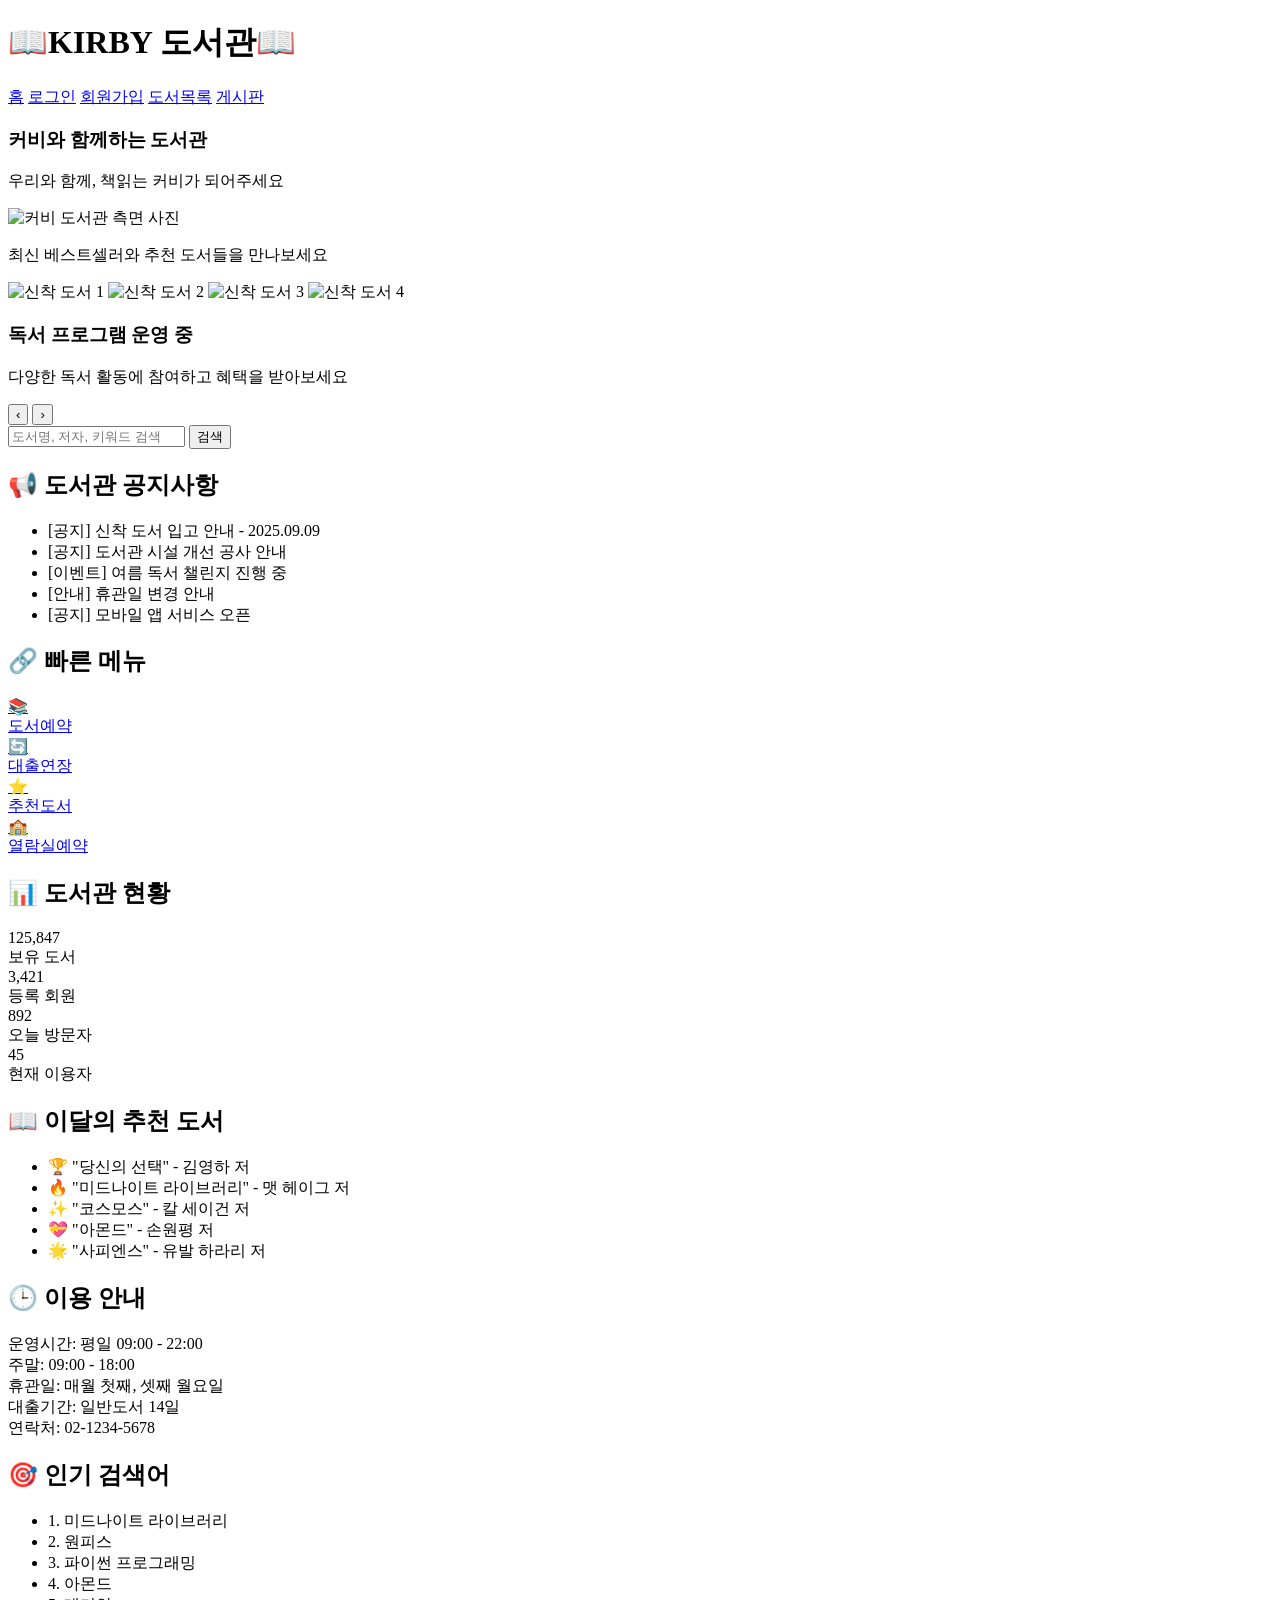
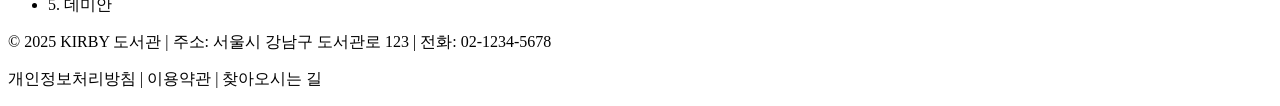
==== sesac_project - Copy/src/main/resources/static/index.html @ 91500222 "test test" ====
<!DOCTYPE html>
<html lang="ko">
<head>
    <meta charset="UTF-8">
    <meta name="viewport" content="width=device-width, initial-scale=1.0">
    <title>KIRBY 도서관</title>
    <link rel="stylesheet" href="/css/style.css">
</head>
<body>
<header>
    <h1>📖KIRBY 도서관📖</h1>
    <nav>
        <a href="index.html">홈</a>
        <a href="login.html" id="loginBtn">로그인</a>
        <a href="signup.html" id="signupBtn">회원가입</a>
        <a href="books.html">도서목록</a>
        <a href="board.html">게시판</a>
        <a href="mypage.html" id="mypageBtn" style="display:none;">마이페이지</a>
        <a href="admin.html" id="adminBtn" style="display:none; background-color: #ff6b6b; color: white; padding: 5px 10px; border-radius: 5px;">관리자페이지</a>
    </nav>
</header>

<!-- 슬라이드 배너 -->
<div class="banner-container">
    <div class="banner-slides">
        <div class="banner-slide active">
            <div class="banner-content">
                <h3>커비와 함께하는 도서관</h3>
                <p>우리와 함께, 책읽는 커비가 되어주세요</p>
                <div class="banner-main-image">
                    <img src="../img/kirby_lib_banner.png" alt="커비 도서관 측면 사진">
                </div>
            </div>
        </div>
        <div class="banner-slide">
            <p>최신 베스트셀러와 추천 도서들을 만나보세요</p>
            <div class="banner-images">
                <img src="../img/1.jpg" alt="신착 도서 1">
                <img src="../img/2.jpg" alt="신착 도서 2">
                <img src="../img/3.jpg" alt="신착 도서 3">
                <img src="../img/4.jpg" alt="신착 도서 4">
            </div>
        </div>
        <div class="banner-slide">
            <div class="banner-content">
                <h3>독서 프로그램 운영 중</h3>
                <p>다양한 독서 활동에 참여하고 혜택을 받아보세요</p>
            </div>
        </div>
    </div>
    <button class="banner-nav prev" onclick="prevSlide()">‹</button>
    <button class="banner-nav next" onclick="nextSlide()">›</button>
    <div class="banner-indicators">
        <span class="indicator active" onclick="currentSlide(1)"></span>
        <span class="indicator" onclick="currentSlide(2)"></span>
        <span class="indicator" onclick="currentSlide(3)"></span>
    </div>
</div>

<div class="search-box">
    <input type="text" id="searchInput" placeholder="도서명, 저자, 키워드 검색">
    <button id="searchBtn">검색</button>
</div>

<div class="container">
    <div class="card">
        <h2>📢 도서관 공지사항</h2>
        <ul>
            <li>[공지] 신착 도서 입고 안내 - 2025.09.09</li>
            <li>[공지] 도서관 시설 개선 공사 안내</li>
            <li>[이벤트] 여름 독서 챌린지 진행 중</li>
            <li>[안내] 휴관일 변경 안내</li>
            <li>[공지] 모바일 앱 서비스 오픈</li>
        </ul>
    </div>

    <div class="card">
        <h2>🔗 빠른 메뉴</h2>
        <div class="quick-menu">
            <a href="#reservation" class="menu-item">
                <div class="menu-icon">📚</div>
                <div class="menu-text">도서예약</div>
            </a>
            <a href="#extend" class="menu-item">
                <div class="menu-icon">🔄</div>
                <div class="menu-text">대출연장</div>
            </a>
            <a href="#recommend" class="menu-item">
                <div class="menu-icon">⭐</div>
                <div class="menu-text">추천도서</div>
            </a>
            <a href="#study" class="menu-item">
                <div class="menu-icon">🏫</div>
                <div class="menu-text">열람실예약</div>
            </a>
        </div>
    </div>

    <div class="card">
        <h2>📊 도서관 현황</h2>
        <div class="stats">
            <div class="stat-item">
                <span class="stat-number pulse">125,847</span>
                <div class="stat-label">보유 도서</div>
            </div>
            <div class="stat-item">
                <span class="stat-number pulse">3,421</span>
                <div class="stat-label">등록 회원</div>
            </div>
            <div class="stat-item">
                <span class="stat-number pulse">892</span>
                <div class="stat-label">오늘 방문자</div>
            </div>
            <div class="stat-item">
                <span class="stat-number pulse">45</span>
                <div class="stat-label">현재 이용자</div>
            </div>
        </div>
    </div>

    <div class="card">
        <h2>📖 이달의 추천 도서</h2>
        <ul>
            <li class="book-item">🏆 "당신의 선택" - 김영하 저</li>
            <li class="book-item">🔥 "미드나이트 라이브러리" - 맷 헤이그 저</li>
            <li class="book-item">✨ "코스모스" - 칼 세이건 저</li>
            <li class="book-item">💝 "아몬드" - 손원평 저</li>
            <li class="book-item">🌟 "사피엔스" - 유발 하라리 저</li>
        </ul>
    </div>

    <div class="card">
        <h2>🕒 이용 안내</h2>
        <div class="info-list">
            <div class="info-item">
                <span class="info-label">운영시간:</span>
                <span class="info-value">평일 09:00 - 22:00</span>
            </div>
            <div class="info-item">
                <span class="info-label">주말:</span>
                <span class="info-value">09:00 - 18:00</span>
            </div>
            <div class="info-item">
                <span class="info-label">휴관일:</span>
                <span class="info-value">매월 첫째, 셋째 월요일</span>
            </div>
            <div class="info-item">
                <span class="info-label">대출기간:</span>
                <span class="info-value">일반도서 14일</span>
            </div>
            <div class="info-item">
                <span class="info-label">연락처:</span>
                <span class="info-value">02-1234-5678</span>
            </div>
        </div>
    </div>

    <div class="card">
        <h2>🎯 인기 검색어</h2>
        <ul>
            <li class="search-rank rank-1">1. 미드나이트 라이브러리</li>
            <li class="search-rank rank-2">2. 원피스</li>
            <li class="search-rank rank-3">3. 파이썬 프로그래밍</li>
            <li class="search-rank">4. 아몬드</li>
            <li class="search-rank">5. 데미안</li>
        </ul>
    </div>
</div>

<footer>
    <div class="footer-content">
        <p>© 2025 KIRBY 도서관 | 주소: 서울시 강남구 도서관로 123 | 전화: 02-1234-5678</p>
        <p>개인정보처리방침 | 이용약관 | 찾아오시는 길</p>
    </div>
</footer>

<script>
    document.addEventListener('DOMContentLoaded', function () {
        const isLoggedIn = localStorage.getItem('isLoggedIn') === 'true';
        const user = JSON.parse(localStorage.getItem('user') || 'null');

        const loginBtn = document.getElementById('loginBtn');
        const signupBtn = document.getElementById('signupBtn');
        const mypageBtn = document.getElementById('mypageBtn');
        const adminBtn = document.getElementById('adminBtn');

        if (isLoggedIn && user) {
            // 로그인 상태면 로그인 → 로그아웃으로 바꿈
            loginBtn.textContent = '로그아웃';
            loginBtn.href = '#';
            loginBtn.addEventListener('click', function (e) {
                e.preventDefault();
                localStorage.removeItem('isLoggedIn');
                localStorage.removeItem('user');
                alert('로그아웃 되었습니다.');
                window.location.reload();
            });

            // 회원가입 버튼 숨기기
            if (signupBtn) signupBtn.style.display = 'none';

            // 마이페이지 버튼 보이기
            if (mypageBtn) mypageBtn.style.display = 'inline-block';

            // 관리자 계정인 경우 관리자페이지 버튼 보이기
            if (user.role === 'ADMIN') {
                if (adminBtn) adminBtn.style.display = 'inline-block';
            }
        } else {
            // 로그인 상태가 아니면 마이페이지, 관리자페이지 버튼 숨기기
            if (mypageBtn) mypageBtn.style.display = 'none';
            if (adminBtn) adminBtn.style.display = 'none';
        }
    });

    // 배너 슬라이드 기능
    let currentSlideIndex = 0;
    const slides = document.querySelectorAll('.banner-slide');
    const indicators = document.querySelectorAll('.indicator');

    function showSlide(index) {
        slides.forEach((slide, i) => {
            slide.classList.toggle('active', i === index);
        });
        indicators.forEach((indicator, i) => {
            indicator.classList.toggle('active', i === index);
        });
        currentSlideIndex = index;
    }

    function nextSlide() {
        const nextIndex = (currentSlideIndex + 1) % slides.length;
        showSlide(nextIndex);
    }

    function prevSlide() {
        const prevIndex = (currentSlideIndex - 1 + slides.length) % slides.length;
        showSlide(prevIndex);
    }

    function currentSlide(index) {
        showSlide(index - 1);
    }

    // 자동 슬라이드 (선택사항)
    setInterval(nextSlide, 5000);

    // 검색 기능
    document.getElementById('searchBtn').addEventListener('click', function() {
        const searchTerm = document.getElementById('searchInput').value.trim();
        if (searchTerm) {
            window.location.href = `books.html?search=${encodeURIComponent(searchTerm)}`;
        }
    });

    // 검색창에서 Enter 키 입력 시 검색
    document.getElementById('searchInput').addEventListener('keypress', function(e) {
        if (e.key === 'Enter') {
            document.getElementById('searchBtn').click();
        }
    });
</script>

</body>
</html>
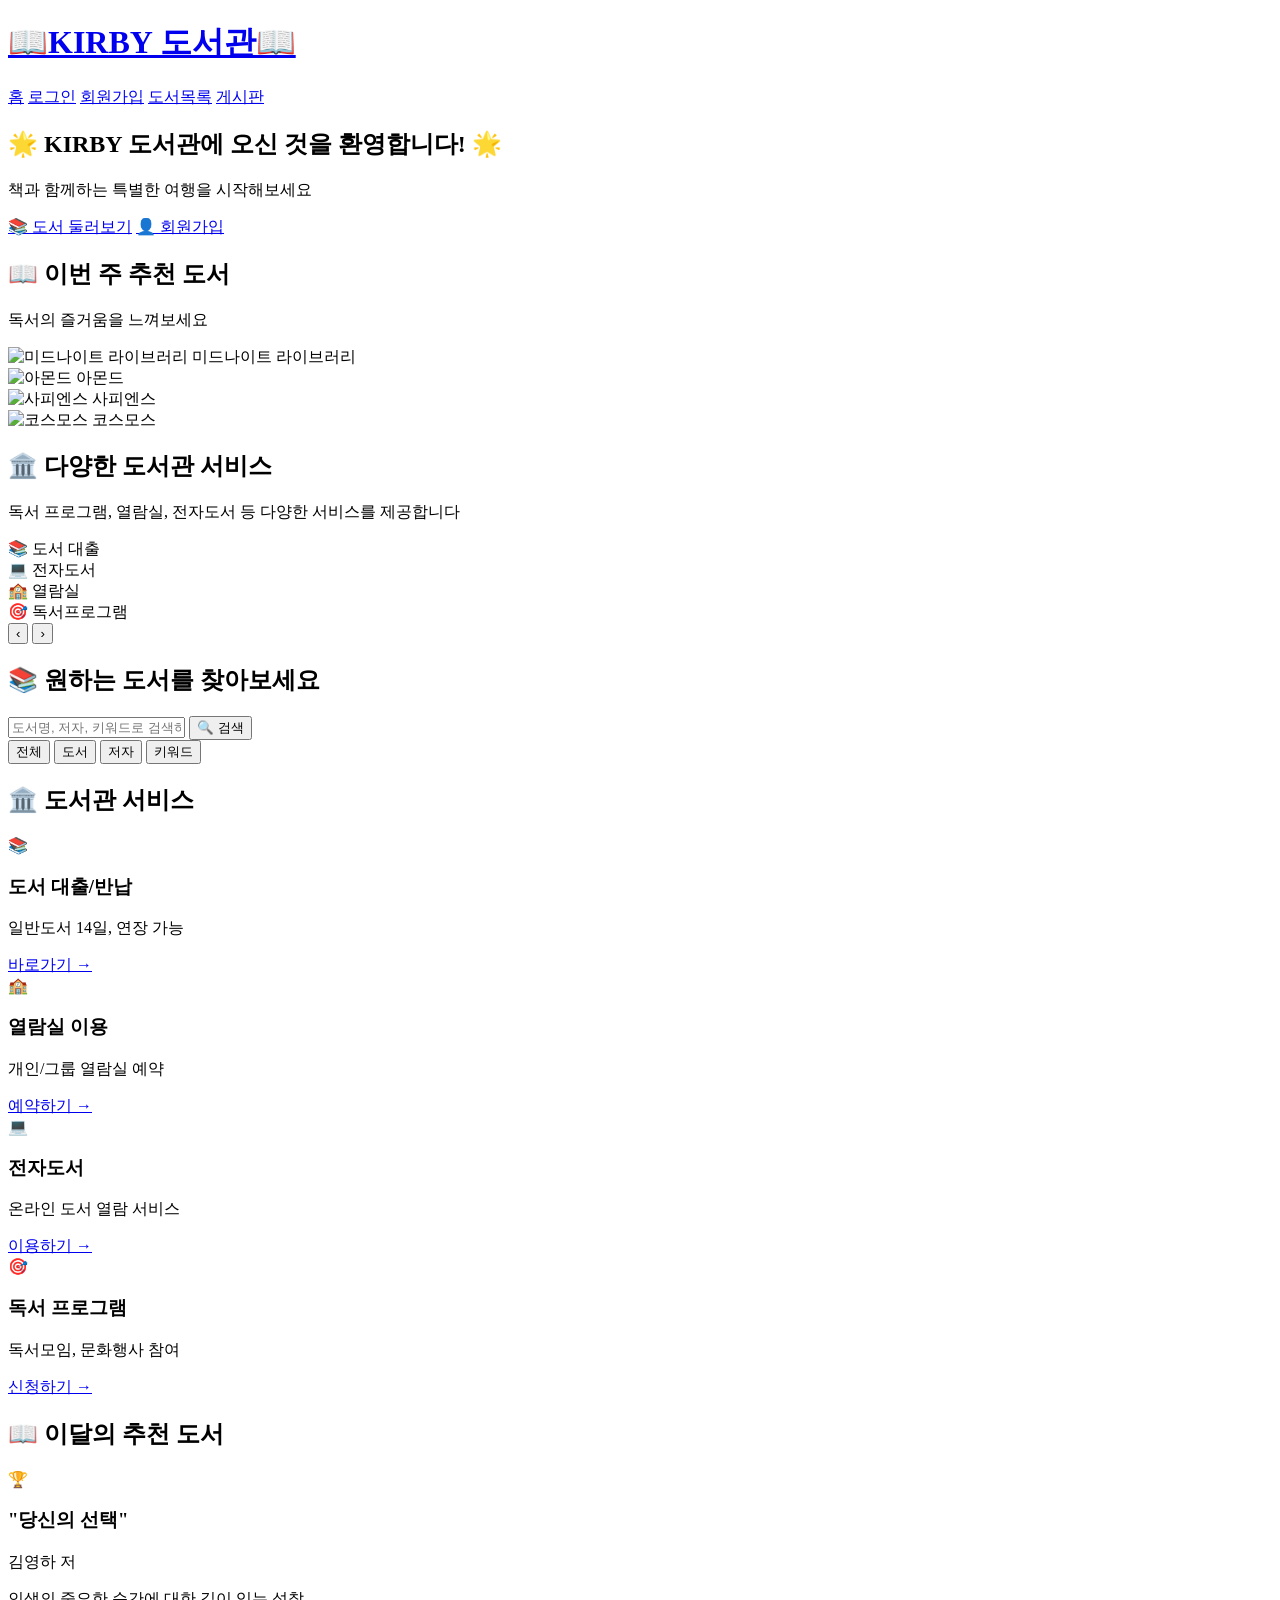
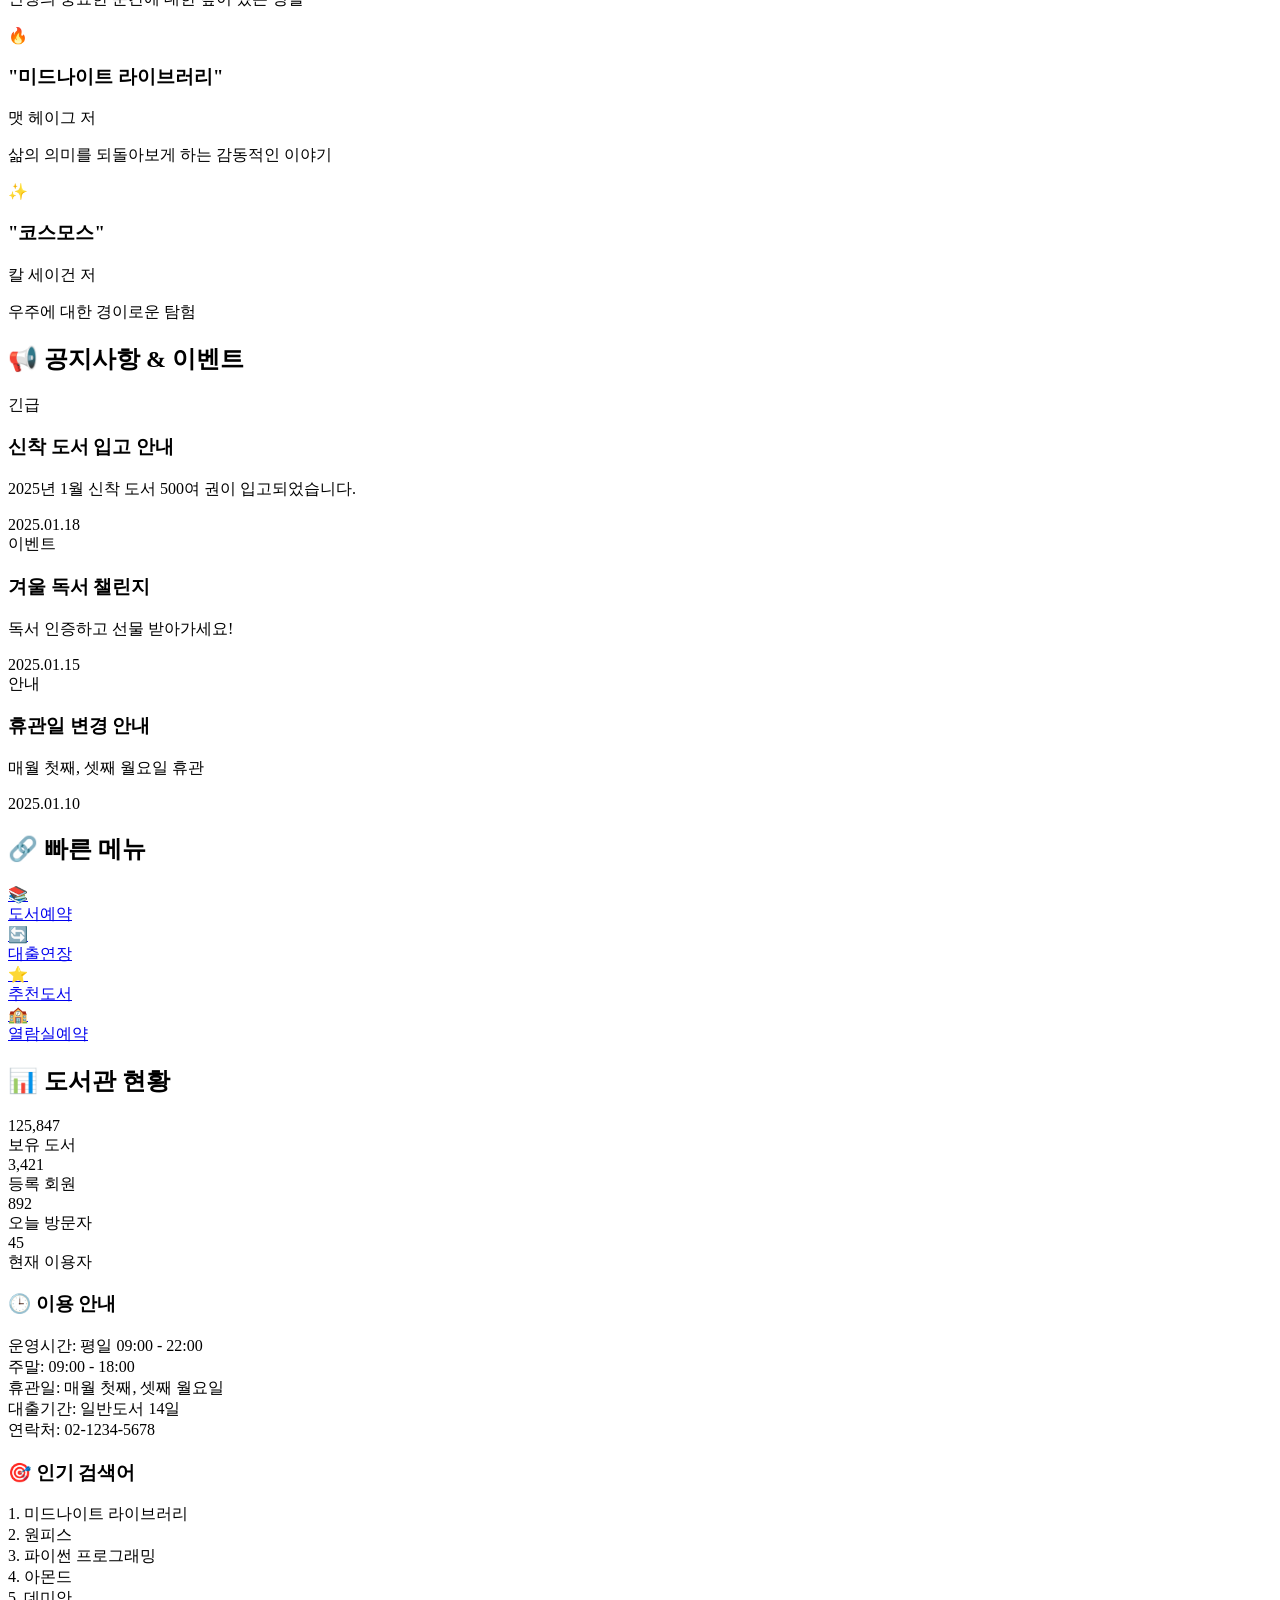
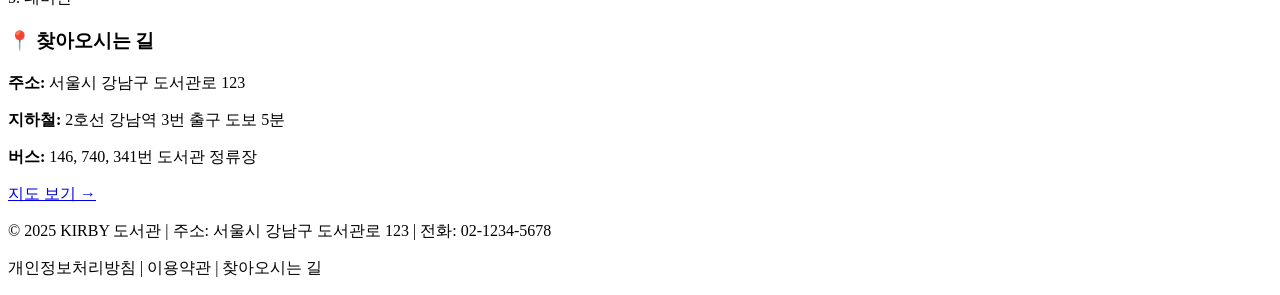
==== commit a28816f0: "Update Now - 1 -1" ====
--- a/sesac_project - Copy/src/main/resources/static/index.html
+++ b/sesac_project - Copy/src/main/resources/static/index.html
@@ -3,12 +3,17 @@
 <head>
     <meta charset="UTF-8">
     <meta name="viewport" content="width=device-width, initial-scale=1.0">
+    <meta http-equiv="Cache-Control" content="no-cache, no-store, must-revalidate">
+    <meta http-equiv="Pragma" content="no-cache">
+    <meta http-equiv="Expires" content="0">
     <title>KIRBY 도서관</title>
-    <link rel="stylesheet" href="/css/style.css">
+    <link rel="stylesheet" href="/css/style.css?v=20250118book">
+    <link rel="stylesheet" href="/css/library-enhanced.css?v=20250118library">
+    <script src="/js/numberFormatter.js?v=20250118update"></script>
 </head>
 <body>
 <header>
-    <h1>📖KIRBY 도서관📖</h1>
+    <h1><a href="index.html" class="logo-link">📖KIRBY 도서관📖</a></h1>
     <nav>
         <a href="index.html">홈</a>
         <a href="login.html" id="loginBtn">로그인</a>
@@ -20,152 +25,325 @@
     </nav>
 </header>
 
-<!-- 슬라이드 배너 -->
-<div class="banner-container">
+<!-- 메인 배너 슬라이드 -->
+<div class="hero-banner">
     <div class="banner-slides">
+        <!-- 첫 번째 슬라이드: 환영 메시지 -->
         <div class="banner-slide active">
-            <div class="banner-content">
-                <h3>커비와 함께하는 도서관</h3>
-                <p>우리와 함께, 책읽는 커비가 되어주세요</p>
-                <div class="banner-main-image">
-                    <img src="../img/kirby_lib_banner.png" alt="커비 도서관 측면 사진">
-                </div>
-            </div>
-        </div>
+            <div class="slide-bg" style="background-image: url('/img/kirby_lib_banner.png');"></div>
+            <div class="slide-overlay"></div>
+            <div class="slide-content">
+                <div class="slide-text">
+                    <h2>🌟 KIRBY 도서관에 오신 것을 환영합니다! 🌟</h2>
+                    <p>책과 함께하는 특별한 여행을 시작해보세요</p>
+                    <div class="slide-buttons">
+                        <a href="books.html" class="btn-primary">📚 도서 둘러보기</a>
+                        <a href="signup.html" class="btn-secondary">👤 회원가입</a>
+                    </div>
+                </div>
+            </div>
+        </div>
+
+        <!-- 두 번째 슬라이드: 추천 도서 -->
         <div class="banner-slide">
-            <p>최신 베스트셀러와 추천 도서들을 만나보세요</p>
-            <div class="banner-images">
-                <img src="../img/1.jpg" alt="신착 도서 1">
-                <img src="../img/2.jpg" alt="신착 도서 2">
-                <img src="../img/3.jpg" alt="신착 도서 3">
-                <img src="../img/4.jpg" alt="신착 도서 4">
-            </div>
-        </div>
+            <div class="slide-bg" style="background-image: linear-gradient(rgba(255,179,217,0.8), rgba(255,235,179,0.8));"></div>
+            <div class="slide-content">
+                <div class="slide-text">
+                    <h2>📖 이번 주 추천 도서</h2>
+                    <p>독서의 즐거움을 느껴보세요</p>
+                    <div class="featured-books-mini">
+                        <div class="mini-book">
+                            <img src="/img/1.jpg" alt="미드나이트 라이브러리">
+                            <span>미드나이트 라이브러리</span>
+                        </div>
+                        <div class="mini-book">
+                            <img src="/img/2.jpg" alt="아몬드">
+                            <span>아몬드</span>
+                        </div>
+                        <div class="mini-book">
+                            <img src="/img/3.jpg" alt="사피엔스">
+                            <span>사피엔스</span>
+                        </div>
+                        <div class="mini-book">
+                            <img src="/img/4.jpg" alt="코스모스">
+                            <span>코스모스</span>
+                        </div>
+                    </div>
+                </div>
+            </div>
+        </div>
+
+        <!-- 세 번째 슬라이드: 서비스 안내 -->
         <div class="banner-slide">
-            <div class="banner-content">
-                <h3>독서 프로그램 운영 중</h3>
-                <p>다양한 독서 활동에 참여하고 혜택을 받아보세요</p>
-            </div>
-        </div>
-    </div>
-    <button class="banner-nav prev" onclick="prevSlide()">‹</button>
-    <button class="banner-nav next" onclick="nextSlide()">›</button>
+            <div class="slide-bg" style="background-image: linear-gradient(rgba(255,192,203,0.8), rgba(255,235,179,0.8));"></div>
+            <div class="slide-content">
+                <div class="slide-text">
+                    <h2>🏛️ 다양한 도서관 서비스</h2>
+                    <p>독서 프로그램, 열람실, 전자도서 등 다양한 서비스를 제공합니다</p>
+                    <div class="service-features">
+                        <div class="service-item">
+                            <span class="service-icon">📚</span>
+                            <span>도서 대출</span>
+                        </div>
+                        <div class="service-item">
+                            <span class="service-icon">💻</span>
+                            <span>전자도서</span>
+                        </div>
+                        <div class="service-item">
+                            <span class="service-icon">🏫</span>
+                            <span>열람실</span>
+                        </div>
+                        <div class="service-item">
+                            <span class="service-icon">🎯</span>
+                            <span>독서프로그램</span>
+                        </div>
+                    </div>
+                </div>
+            </div>
+        </div>
+    </div>
+
+    <!-- 네비게이션 버튼 -->
+    <button class="banner-nav prev">‹</button>
+    <button class="banner-nav next">›</button>
+    
+    <!-- 인디케이터 -->
     <div class="banner-indicators">
-        <span class="indicator active" onclick="currentSlide(1)"></span>
-        <span class="indicator" onclick="currentSlide(2)"></span>
-        <span class="indicator" onclick="currentSlide(3)"></span>
+        <span class="indicator active"></span>
+        <span class="indicator"></span>
+        <span class="indicator"></span>
     </div>
 </div>
 
-<div class="search-box">
-    <input type="text" id="searchInput" placeholder="도서명, 저자, 키워드 검색">
-    <button id="searchBtn">검색</button>
+<!-- 메인 검색 섹션 -->
+<section class="main-search-section">
+    <div class="search-container">
+        <h2 class="search-title">📚 원하는 도서를 찾아보세요</h2>
+        <div class="search-box-enhanced">
+            <div class="search-input-group">
+                <input type="text" id="searchInput" placeholder="도서명, 저자, 키워드로 검색하세요">
+                <button id="searchBtn" class="search-btn">
+                    <span class="search-icon">🔍</span>
+                    <span class="search-text">검색</span>
+                </button>
+            </div>
+            <div class="search-filters">
+                <button class="filter-btn active" data-filter="all">전체</button>
+                <button class="filter-btn" data-filter="book">도서</button>
+                <button class="filter-btn" data-filter="author">저자</button>
+                <button class="filter-btn" data-filter="keyword">키워드</button>
+            </div>
+        </div>
+    </div>
+</section>
+
+<!-- 메인 컨텐츠 영역 -->
+<div class="main-content">
+    <!-- 왼쪽 컬럼 -->
+    <div class="content-left">
+        <!-- 도서관 서비스 -->
+        <div class="card service-card">
+            <h2>🏛️ 도서관 서비스</h2>
+            <div class="service-grid">
+                <div class="service-item-large">
+                    <div class="service-icon-large">📚</div>
+                    <div class="service-content">
+                        <h3>도서 대출/반납</h3>
+                        <p>일반도서 14일, 연장 가능</p>
+                        <a href="books.html" class="service-link">바로가기 →</a>
+                    </div>
+                </div>
+                <div class="service-item-large">
+                    <div class="service-icon-large">🏫</div>
+                    <div class="service-content">
+                        <h3>열람실 이용</h3>
+                        <p>개인/그룹 열람실 예약</p>
+                        <a href="#study-room" class="service-link">예약하기 →</a>
+                    </div>
+                </div>
+                <div class="service-item-large">
+                    <div class="service-icon-large">💻</div>
+                    <div class="service-content">
+                        <h3>전자도서</h3>
+                        <p>온라인 도서 열람 서비스</p>
+                        <a href="#ebook" class="service-link">이용하기 →</a>
+                    </div>
+                </div>
+                <div class="service-item-large">
+                    <div class="service-icon-large">🎯</div>
+                    <div class="service-content">
+                        <h3>독서 프로그램</h3>
+                        <p>독서모임, 문화행사 참여</p>
+                        <a href="#program" class="service-link">신청하기 →</a>
+                    </div>
+                </div>
+            </div>
+        </div>
+
+        <!-- 이달의 추천 도서 -->
+        <div class="card featured-books-card">
+            <h2>📖 이달의 추천 도서</h2>
+            <div class="featured-books-grid">
+                <div class="featured-book">
+                    <div class="book-rank">🏆</div>
+                    <div class="book-info">
+                        <h3>"당신의 선택"</h3>
+                        <p class="book-author">김영하 저</p>
+                        <p class="book-desc">인생의 중요한 순간에 대한 깊이 있는 성찰</p>
+                    </div>
+                </div>
+                <div class="featured-book">
+                    <div class="book-rank">🔥</div>
+                    <div class="book-info">
+                        <h3>"미드나이트 라이브러리"</h3>
+                        <p class="book-author">맷 헤이그 저</p>
+                        <p class="book-desc">삶의 의미를 되돌아보게 하는 감동적인 이야기</p>
+                    </div>
+                </div>
+                <div class="featured-book">
+                    <div class="book-rank">✨</div>
+                    <div class="book-info">
+                        <h3>"코스모스"</h3>
+                        <p class="book-author">칼 세이건 저</p>
+                        <p class="book-desc">우주에 대한 경이로운 탐험</p>
+                    </div>
+                </div>
+            </div>
+        </div>
+    </div>
+
+    <!-- 오른쪽 컬럼 -->
+    <div class="content-right">
+        <!-- 공지사항 및 이벤트 -->
+        <div class="card notice-card">
+            <h2>📢 공지사항 & 이벤트</h2>
+            <div class="notice-list">
+                <div class="notice-item urgent">
+                    <div class="notice-badge">긴급</div>
+                    <div class="notice-content">
+                        <h3>신착 도서 입고 안내</h3>
+                        <p>2025년 1월 신착 도서 500여 권이 입고되었습니다.</p>
+                        <span class="notice-date">2025.01.18</span>
+                    </div>
+                </div>
+                <div class="notice-item event">
+                    <div class="notice-badge">이벤트</div>
+                    <div class="notice-content">
+                        <h3>겨울 독서 챌린지</h3>
+                        <p>독서 인증하고 선물 받아가세요!</p>
+                        <span class="notice-date">2025.01.15</span>
+                    </div>
+                </div>
+                <div class="notice-item info">
+                    <div class="notice-badge">안내</div>
+                    <div class="notice-content">
+                        <h3>휴관일 변경 안내</h3>
+                        <p>매월 첫째, 셋째 월요일 휴관</p>
+                        <span class="notice-date">2025.01.10</span>
+                    </div>
+                </div>
+            </div>
+        </div>
+
+        <!-- 빠른 메뉴 -->
+        <div class="card quick-menu-card">
+            <h2>🔗 빠른 메뉴</h2>
+            <div class="quick-menu">
+                <a href="#reservation" class="menu-item">
+                    <div class="menu-icon">📚</div>
+                    <div class="menu-text">도서예약</div>
+                </a>
+                <a href="#extend" class="menu-item">
+                    <div class="menu-icon">🔄</div>
+                    <div class="menu-text">대출연장</div>
+                </a>
+                <a href="#recommend" class="menu-item">
+                    <div class="menu-icon">⭐</div>
+                    <div class="menu-text">추천도서</div>
+                </a>
+                <a href="#study" class="menu-item">
+                    <div class="menu-icon">🏫</div>
+                    <div class="menu-text">열람실예약</div>
+                </a>
+            </div>
+        </div>
+
+        <!-- 도서관 현황 -->
+        <div class="card stats-card">
+            <h2>📊 도서관 현황</h2>
+            <div class="stats">
+                <div class="stat-item">
+                    <span class="stat-number pulse">125,847</span>
+                    <div class="stat-label">보유 도서</div>
+                </div>
+                <div class="stat-item">
+                    <span class="stat-number pulse">3,421</span>
+                    <div class="stat-label">등록 회원</div>
+                </div>
+                <div class="stat-item">
+                    <span class="stat-number pulse">892</span>
+                    <div class="stat-label">오늘 방문자</div>
+                </div>
+                <div class="stat-item">
+                    <span class="stat-number pulse">45</span>
+                    <div class="stat-label">현재 이용자</div>
+                </div>
+            </div>
+        </div>
+    </div>
 </div>
 
-<div class="container">
-    <div class="card">
-        <h2>📢 도서관 공지사항</h2>
-        <ul>
-            <li>[공지] 신착 도서 입고 안내 - 2025.09.09</li>
-            <li>[공지] 도서관 시설 개선 공사 안내</li>
-            <li>[이벤트] 여름 독서 챌린지 진행 중</li>
-            <li>[안내] 휴관일 변경 안내</li>
-            <li>[공지] 모바일 앱 서비스 오픈</li>
-        </ul>
-    </div>
-
-    <div class="card">
-        <h2>🔗 빠른 메뉴</h2>
-        <div class="quick-menu">
-            <a href="#reservation" class="menu-item">
-                <div class="menu-icon">📚</div>
-                <div class="menu-text">도서예약</div>
-            </a>
-            <a href="#extend" class="menu-item">
-                <div class="menu-icon">🔄</div>
-                <div class="menu-text">대출연장</div>
-            </a>
-            <a href="#recommend" class="menu-item">
-                <div class="menu-icon">⭐</div>
-                <div class="menu-text">추천도서</div>
-            </a>
-            <a href="#study" class="menu-item">
-                <div class="menu-icon">🏫</div>
-                <div class="menu-text">열람실예약</div>
-            </a>
-        </div>
-    </div>
-
-    <div class="card">
-        <h2>📊 도서관 현황</h2>
-        <div class="stats">
-            <div class="stat-item">
-                <span class="stat-number pulse">125,847</span>
-                <div class="stat-label">보유 도서</div>
-            </div>
-            <div class="stat-item">
-                <span class="stat-number pulse">3,421</span>
-                <div class="stat-label">등록 회원</div>
-            </div>
-            <div class="stat-item">
-                <span class="stat-number pulse">892</span>
-                <div class="stat-label">오늘 방문자</div>
-            </div>
-            <div class="stat-item">
-                <span class="stat-number pulse">45</span>
-                <div class="stat-label">현재 이용자</div>
-            </div>
-        </div>
-    </div>
-
-    <div class="card">
-        <h2>📖 이달의 추천 도서</h2>
-        <ul>
-            <li class="book-item">🏆 "당신의 선택" - 김영하 저</li>
-            <li class="book-item">🔥 "미드나이트 라이브러리" - 맷 헤이그 저</li>
-            <li class="book-item">✨ "코스모스" - 칼 세이건 저</li>
-            <li class="book-item">💝 "아몬드" - 손원평 저</li>
-            <li class="book-item">🌟 "사피엔스" - 유발 하라리 저</li>
-        </ul>
-    </div>
-
-    <div class="card">
-        <h2>🕒 이용 안내</h2>
-        <div class="info-list">
-            <div class="info-item">
-                <span class="info-label">운영시간:</span>
-                <span class="info-value">평일 09:00 - 22:00</span>
-            </div>
-            <div class="info-item">
-                <span class="info-label">주말:</span>
-                <span class="info-value">09:00 - 18:00</span>
-            </div>
-            <div class="info-item">
-                <span class="info-label">휴관일:</span>
-                <span class="info-value">매월 첫째, 셋째 월요일</span>
-            </div>
-            <div class="info-item">
-                <span class="info-label">대출기간:</span>
-                <span class="info-value">일반도서 14일</span>
-            </div>
-            <div class="info-item">
-                <span class="info-label">연락처:</span>
-                <span class="info-value">02-1234-5678</span>
-            </div>
-        </div>
-    </div>
-
-    <div class="card">
-        <h2>🎯 인기 검색어</h2>
-        <ul>
-            <li class="search-rank rank-1">1. 미드나이트 라이브러리</li>
-            <li class="search-rank rank-2">2. 원피스</li>
-            <li class="search-rank rank-3">3. 파이썬 프로그래밍</li>
-            <li class="search-rank">4. 아몬드</li>
-            <li class="search-rank">5. 데미안</li>
-        </ul>
-    </div>
-</div>
+<!-- 하단 정보 섹션 -->
+<section class="info-section">
+    <div class="info-container">
+        <div class="info-card">
+            <h3>🕒 이용 안내</h3>
+            <div class="info-list">
+                <div class="info-item">
+                    <span class="info-label">운영시간:</span>
+                    <span class="info-value">평일 09:00 - 22:00</span>
+                </div>
+                <div class="info-item">
+                    <span class="info-label">주말:</span>
+                    <span class="info-value">09:00 - 18:00</span>
+                </div>
+                <div class="info-item">
+                    <span class="info-label">휴관일:</span>
+                    <span class="info-value">매월 첫째, 셋째 월요일</span>
+                </div>
+                <div class="info-item">
+                    <span class="info-label">대출기간:</span>
+                    <span class="info-value">일반도서 14일</span>
+                </div>
+                <div class="info-item">
+                    <span class="info-label">연락처:</span>
+                    <span class="info-value">02-1234-5678</span>
+                </div>
+            </div>
+        </div>
+
+        <div class="info-card">
+            <h3>🎯 인기 검색어</h3>
+            <div class="search-rankings">
+                <div class="search-rank rank-1">1. 미드나이트 라이브러리</div>
+                <div class="search-rank rank-2">2. 원피스</div>
+                <div class="search-rank rank-3">3. 파이썬 프로그래밍</div>
+                <div class="search-rank">4. 아몬드</div>
+                <div class="search-rank">5. 데미안</div>
+            </div>
+        </div>
+
+        <div class="info-card">
+            <h3>📍 찾아오시는 길</h3>
+            <div class="location-info">
+                <p><strong>주소:</strong> 서울시 강남구 도서관로 123</p>
+                <p><strong>지하철:</strong> 2호선 강남역 3번 출구 도보 5분</p>
+                <p><strong>버스:</strong> 146, 740, 341번 도서관 정류장</p>
+                <a href="#map" class="map-link">지도 보기 →</a>
+            </div>
+        </div>
+    </div>
+</section>
 
 <footer>
     <div class="footer-content">
@@ -207,7 +385,12 @@
                 if (adminBtn) adminBtn.style.display = 'inline-block';
             }
         } else {
-            // 로그인 상태가 아니면 마이페이지, 관리자페이지 버튼 숨기기
+            // 로그인 상태가 아니면 로그인 버튼을 login.html로 연결
+            if (loginBtn) {
+                loginBtn.href = 'login.html';
+            }
+            
+            // 마이페이지, 관리자페이지 버튼 숨기기
             if (mypageBtn) mypageBtn.style.display = 'none';
             if (adminBtn) adminBtn.style.display = 'none';
         }
@@ -242,8 +425,17 @@
         showSlide(index - 1);
     }
 
-    // 자동 슬라이드 (선택사항)
+    // 자동 슬라이드 (5초마다)
     setInterval(nextSlide, 5000);
+
+    // 화살표 버튼 이벤트
+    document.querySelector('.banner-nav.prev')?.addEventListener('click', prevSlide);
+    document.querySelector('.banner-nav.next')?.addEventListener('click', nextSlide);
+
+    // 인디케이터 클릭 이벤트
+    indicators.forEach((indicator, index) => {
+        indicator.addEventListener('click', () => showSlide(index));
+    });
 
     // 검색 기능
     document.getElementById('searchBtn').addEventListener('click', function() {
@@ -259,6 +451,36 @@
             document.getElementById('searchBtn').click();
         }
     });
+
+    // 검색 필터 기능
+    document.querySelectorAll('.filter-btn').forEach(btn => {
+        btn.addEventListener('click', function() {
+            // 모든 필터 버튼에서 active 클래스 제거
+            document.querySelectorAll('.filter-btn').forEach(b => b.classList.remove('active'));
+            // 클릭된 버튼에 active 클래스 추가
+            this.classList.add('active');
+            
+            // 필터에 따른 검색어 placeholder 변경
+            const filter = this.dataset.filter;
+            const searchInput = document.getElementById('searchInput');
+            
+            switch(filter) {
+                case 'book':
+                    searchInput.placeholder = '도서명으로 검색하세요';
+                    break;
+                case 'author':
+                    searchInput.placeholder = '저자명으로 검색하세요';
+                    break;
+                case 'keyword':
+                    searchInput.placeholder = '키워드로 검색하세요';
+                    break;
+                default:
+                    searchInput.placeholder = '도서명, 저자, 키워드로 검색하세요';
+            }
+        });
+    });
+
+
 </script>
 
 </body>
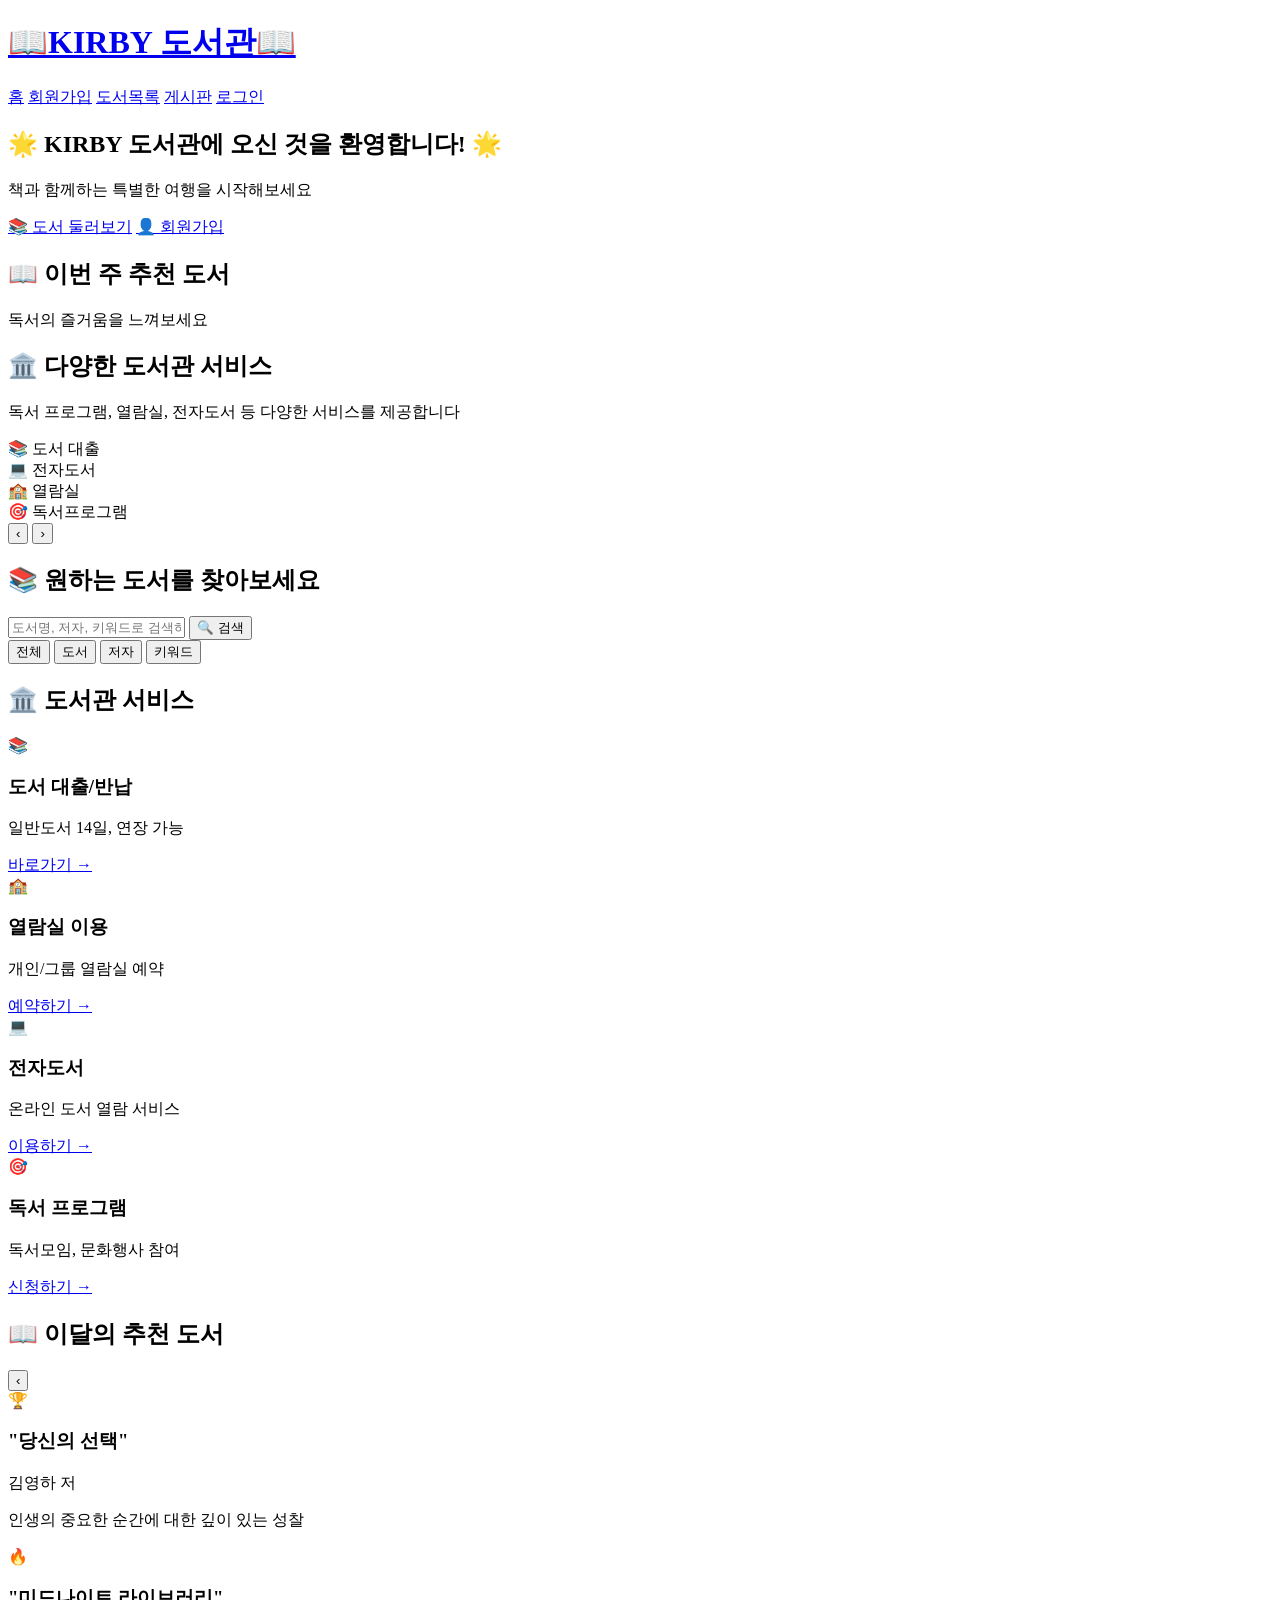
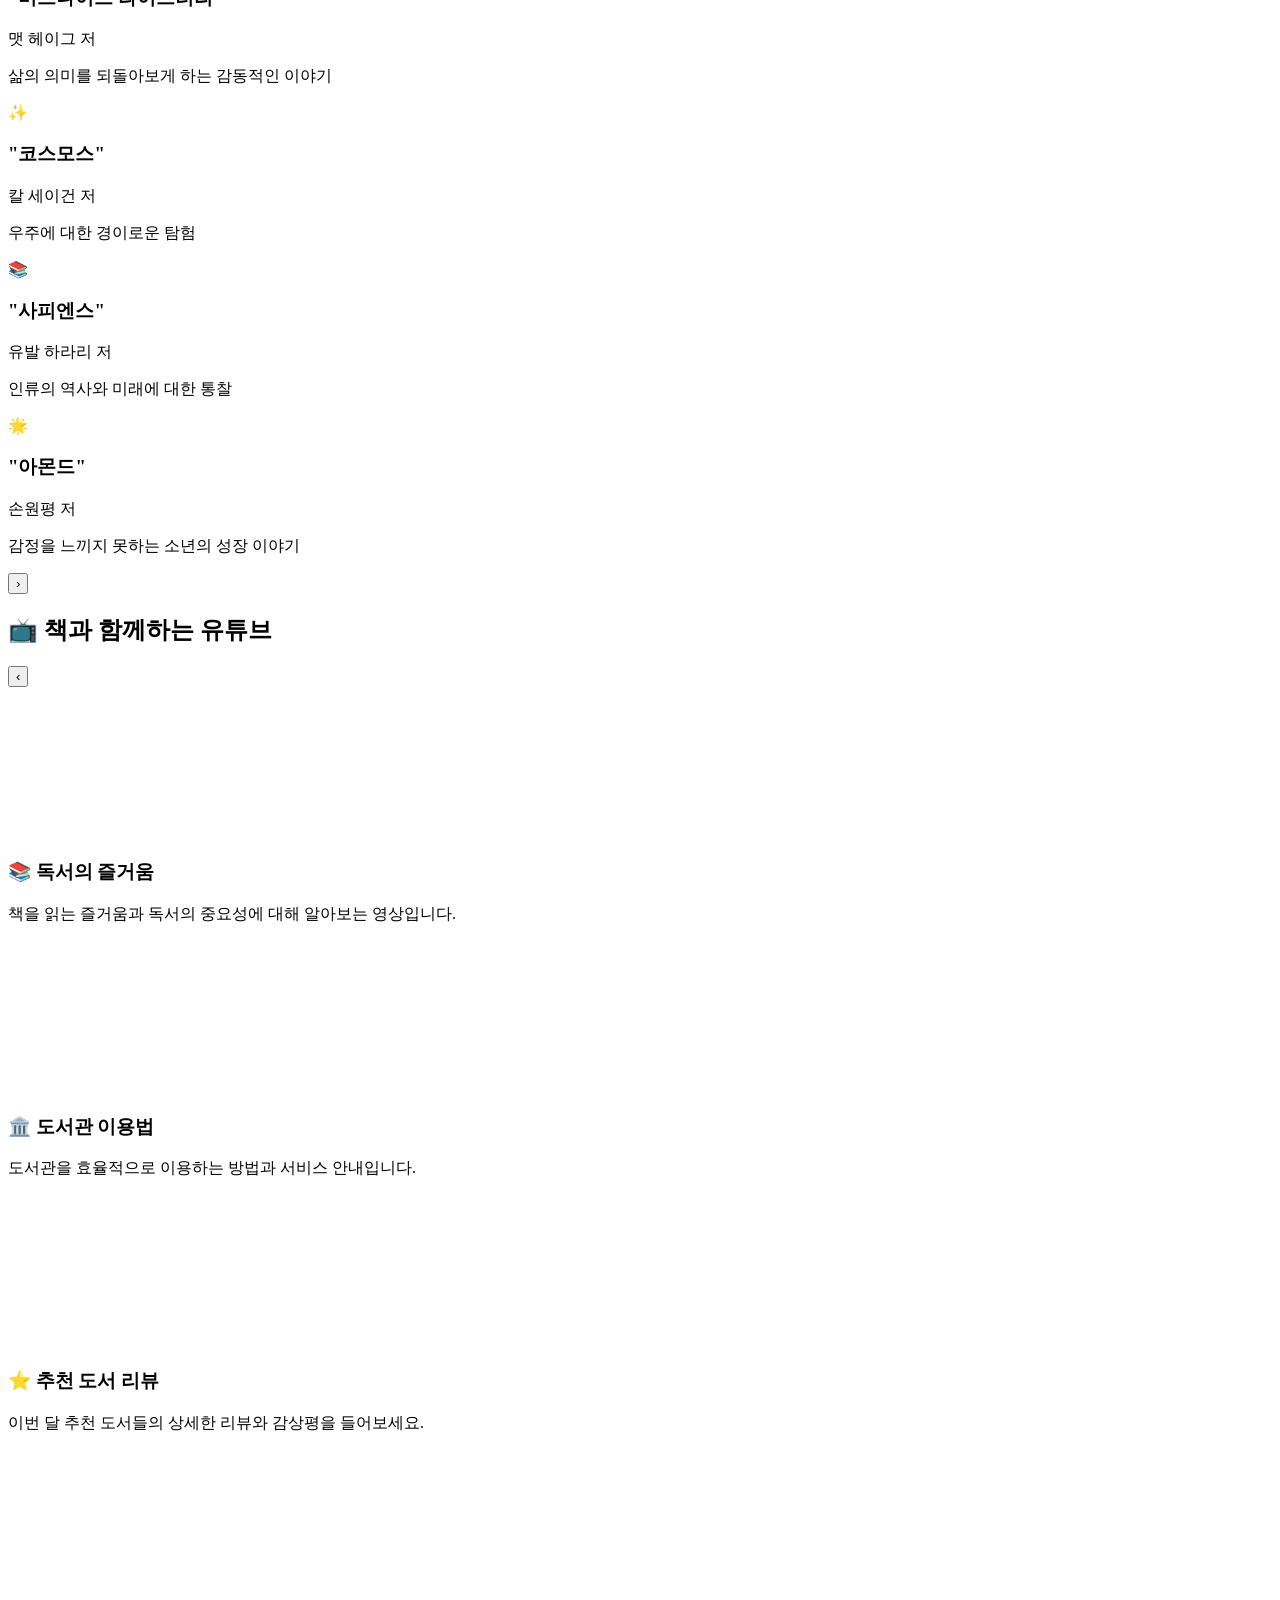
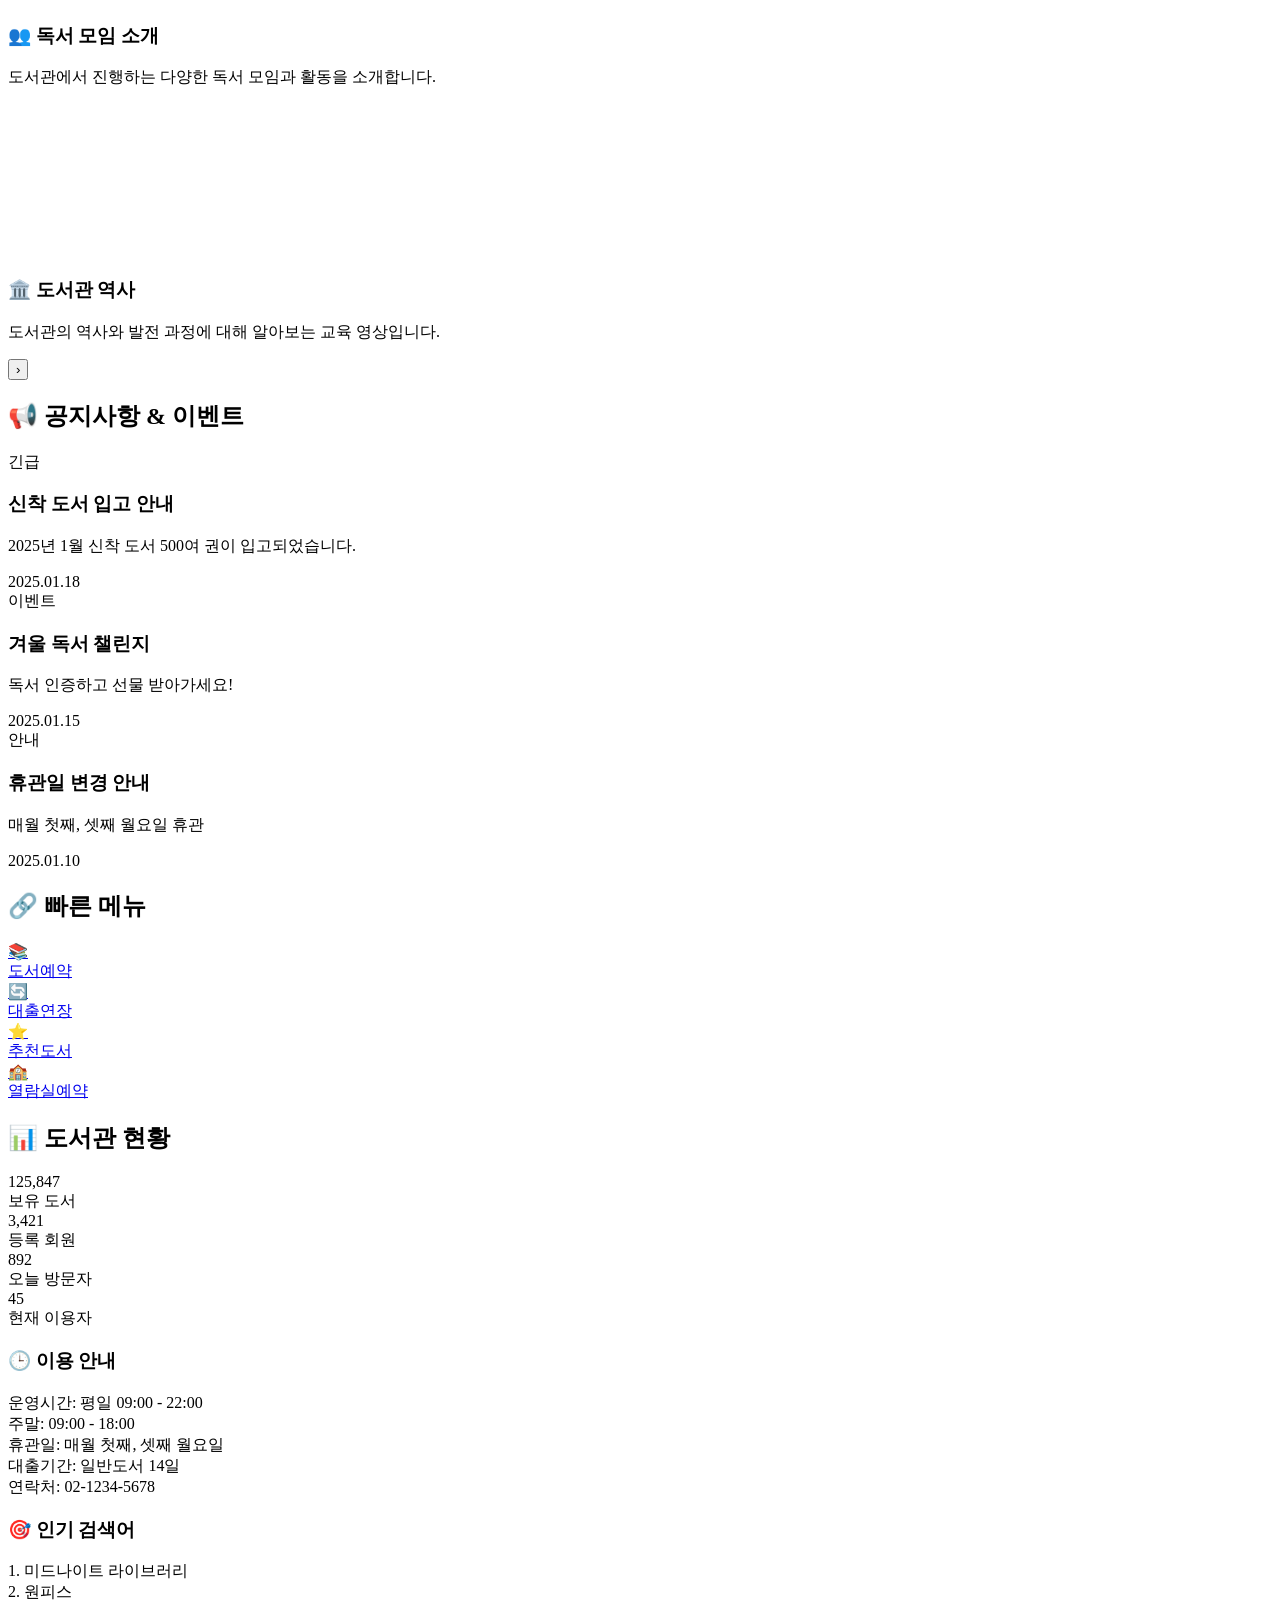
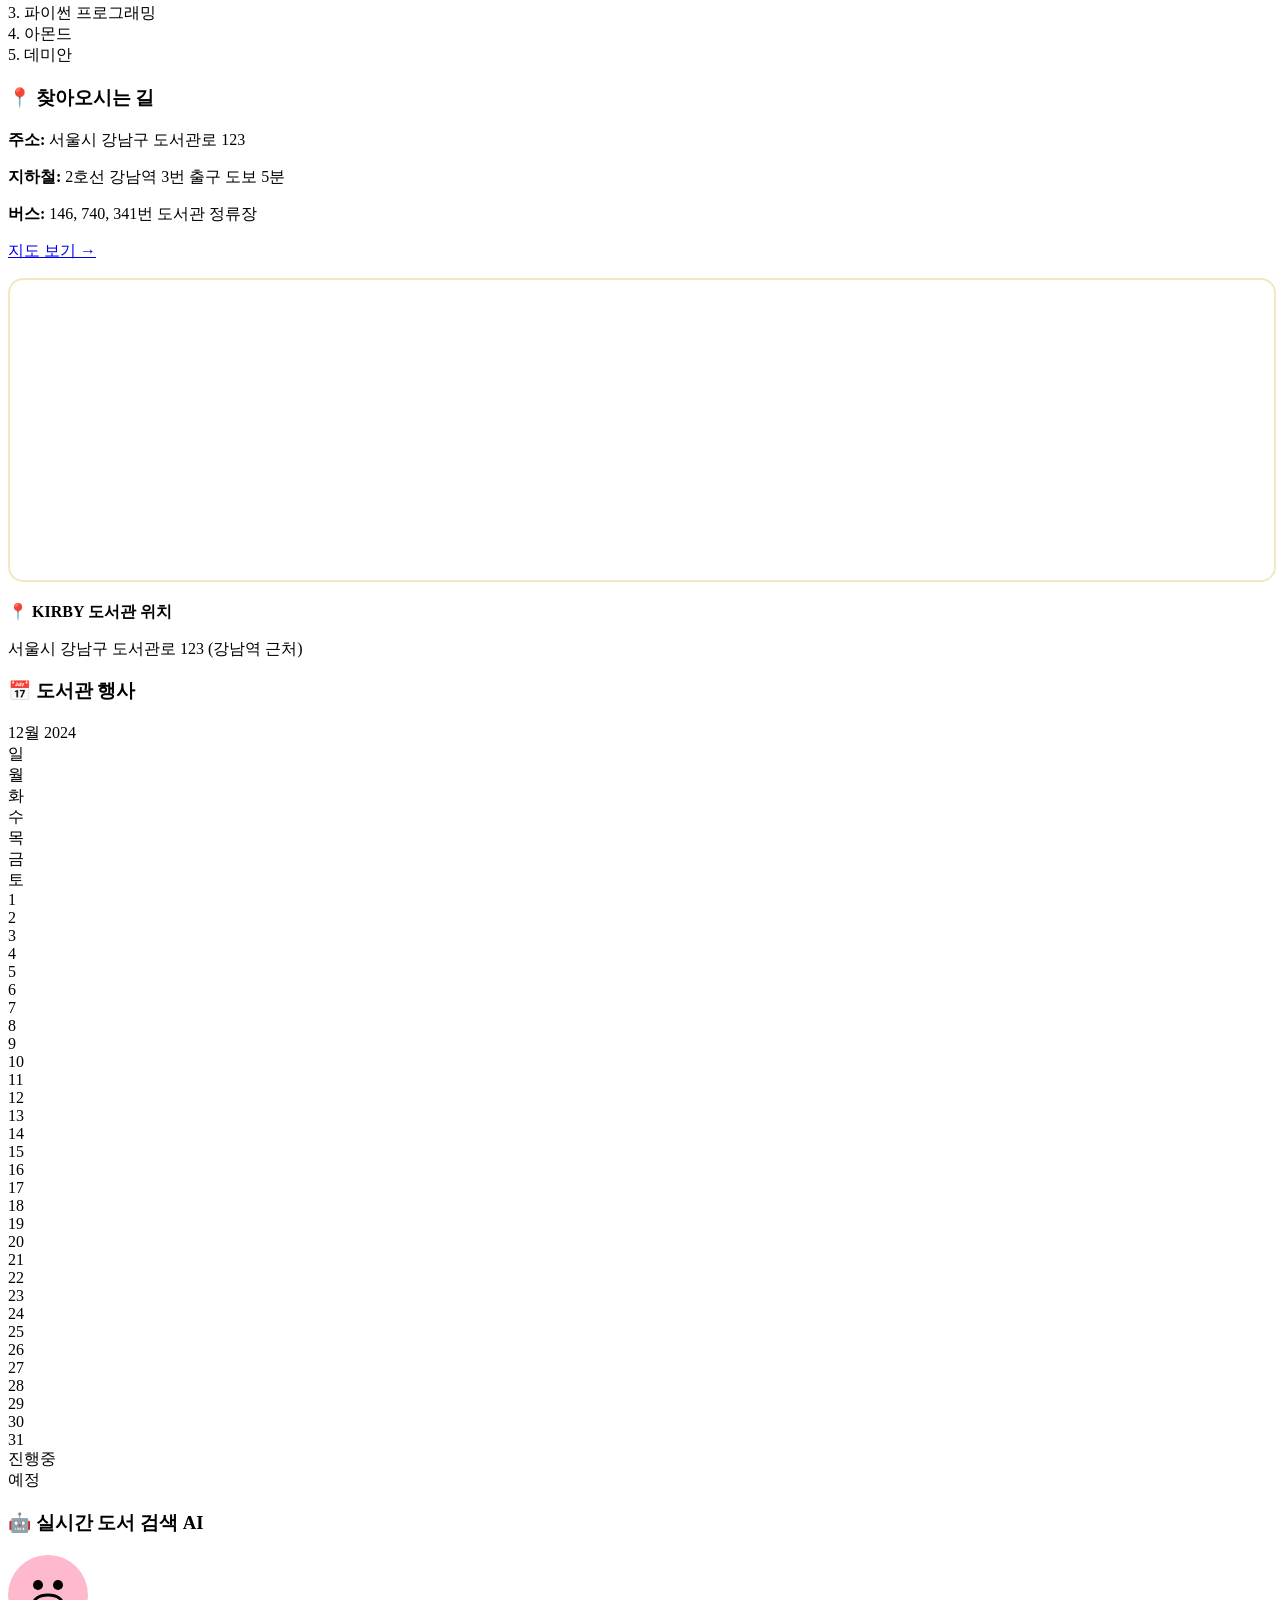
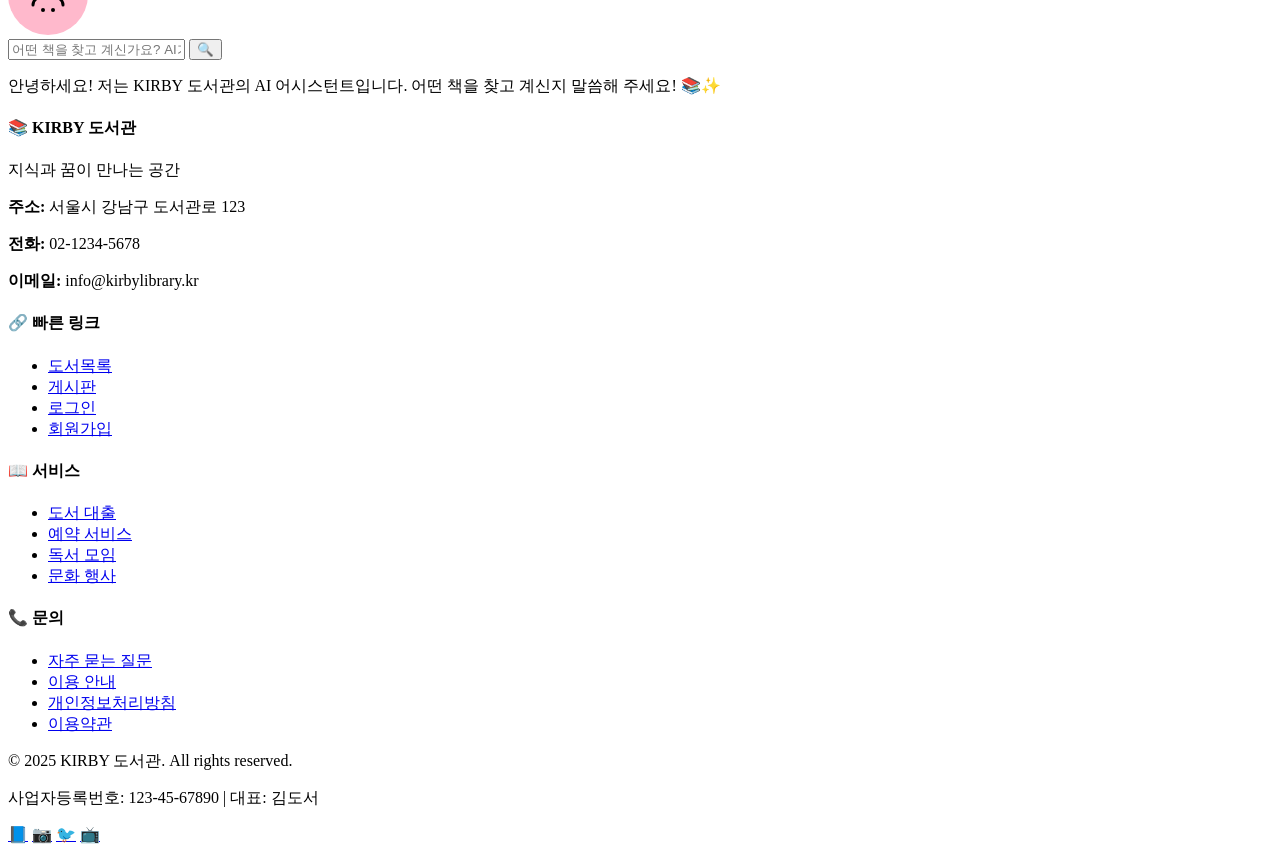
==== commit 5658d736: "Last UP UP" ====
--- a/sesac_project - Copy/src/main/resources/static/index.html
+++ b/sesac_project - Copy/src/main/resources/static/index.html
@@ -9,6 +9,8 @@
     <title>KIRBY 도서관</title>
     <link rel="stylesheet" href="/css/style.css?v=20250118book">
     <link rel="stylesheet" href="/css/library-enhanced.css?v=20250118library">
+    <link rel="stylesheet" href="/css/carousel.css?v=20250118carousel">
+    <link rel="stylesheet" href="/css/events-footer.css?v=20250118events">
     <script src="/js/numberFormatter.js?v=20250118update"></script>
 </head>
 <body>
@@ -16,12 +18,13 @@
     <h1><a href="index.html" class="logo-link">📖KIRBY 도서관📖</a></h1>
     <nav>
         <a href="index.html">홈</a>
-        <a href="login.html" id="loginBtn">로그인</a>
         <a href="signup.html" id="signupBtn">회원가입</a>
         <a href="books.html">도서목록</a>
         <a href="board.html">게시판</a>
+        <a href="login.html" id="loginBtn">로그인</a>
         <a href="mypage.html" id="mypageBtn" style="display:none;">마이페이지</a>
         <a href="admin.html" id="adminBtn" style="display:none; background-color: #ff6b6b; color: white; padding: 5px 10px; border-radius: 5px;">관리자페이지</a>
+        <a href="#" id="logoutBtn" onclick="logout()" style="display:none;">로그아웃</a>
     </nav>
 </header>
 
@@ -46,28 +49,17 @@
 
         <!-- 두 번째 슬라이드: 추천 도서 -->
         <div class="banner-slide">
-            <div class="slide-bg" style="background-image: linear-gradient(rgba(255,179,217,0.8), rgba(255,235,179,0.8));"></div>
+            <div class="slide-bg-books">
+                <div class="book-bg-section" style="background-image: url('/img/1.jpg');"></div>
+                <div class="book-bg-section" style="background-image: url('/img/2.jpg');"></div>
+                <div class="book-bg-section" style="background-image: url('/img/3.jpg');"></div>
+                <div class="book-bg-section" style="background-image: url('/img/4.jpg');"></div>
+            </div>
             <div class="slide-content">
                 <div class="slide-text">
-                    <h2>📖 이번 주 추천 도서</h2>
-                    <p>독서의 즐거움을 느껴보세요</p>
-                    <div class="featured-books-mini">
-                        <div class="mini-book">
-                            <img src="/img/1.jpg" alt="미드나이트 라이브러리">
-                            <span>미드나이트 라이브러리</span>
-                        </div>
-                        <div class="mini-book">
-                            <img src="/img/2.jpg" alt="아몬드">
-                            <span>아몬드</span>
-                        </div>
-                        <div class="mini-book">
-                            <img src="/img/3.jpg" alt="사피엔스">
-                            <span>사피엔스</span>
-                        </div>
-                        <div class="mini-book">
-                            <img src="/img/4.jpg" alt="코스모스">
-                            <span>코스모스</span>
-                        </div>
+                    <div class="text-background">
+                        <h2>📖 이번 주 추천 도서</h2>
+                        <p>독서의 즐거움을 느껴보세요</p>
                     </div>
                 </div>
             </div>
@@ -75,7 +67,7 @@
 
         <!-- 세 번째 슬라이드: 서비스 안내 -->
         <div class="banner-slide">
-            <div class="slide-bg" style="background-image: linear-gradient(rgba(255,192,203,0.8), rgba(255,235,179,0.8));"></div>
+            <div class="slide-bg" style="background-image: linear-gradient(rgba(13,20,66,0.8), rgba(244,208,63,0.8));"></div>
             <div class="slide-content">
                 <div class="slide-text">
                     <h2>🏛️ 다양한 도서관 서비스</h2>
@@ -183,31 +175,136 @@
         <!-- 이달의 추천 도서 -->
         <div class="card featured-books-card">
             <h2>📖 이달의 추천 도서</h2>
-            <div class="featured-books-grid">
-                <div class="featured-book">
-                    <div class="book-rank">🏆</div>
-                    <div class="book-info">
-                        <h3>"당신의 선택"</h3>
-                        <p class="book-author">김영하 저</p>
-                        <p class="book-desc">인생의 중요한 순간에 대한 깊이 있는 성찰</p>
-                    </div>
-                </div>
-                <div class="featured-book">
-                    <div class="book-rank">🔥</div>
-                    <div class="book-info">
-                        <h3>"미드나이트 라이브러리"</h3>
-                        <p class="book-author">맷 헤이그 저</p>
-                        <p class="book-desc">삶의 의미를 되돌아보게 하는 감동적인 이야기</p>
-                    </div>
-                </div>
-                <div class="featured-book">
-                    <div class="book-rank">✨</div>
-                    <div class="book-info">
-                        <h3>"코스모스"</h3>
-                        <p class="book-author">칼 세이건 저</p>
-                        <p class="book-desc">우주에 대한 경이로운 탐험</p>
-                    </div>
-                </div>
+            <div class="carousel-container">
+                <button class="carousel-btn prev-btn" onclick="moveCarousel('books', -1)">‹</button>
+                <div class="carousel-wrapper">
+                    <div class="carousel-track" id="books-carousel">
+                        <div class="featured-book">
+                            <div class="book-rank">🏆</div>
+                            <div class="book-info">
+                                <h3>"당신의 선택"</h3>
+                                <p class="book-author">김영하 저</p>
+                                <p class="book-desc">인생의 중요한 순간에 대한 깊이 있는 성찰</p>
+                            </div>
+                        </div>
+                        <div class="featured-book">
+                            <div class="book-rank">🔥</div>
+                            <div class="book-info">
+                                <h3>"미드나이트 라이브러리"</h3>
+                                <p class="book-author">맷 헤이그 저</p>
+                                <p class="book-desc">삶의 의미를 되돌아보게 하는 감동적인 이야기</p>
+                            </div>
+                        </div>
+                        <div class="featured-book">
+                            <div class="book-rank">✨</div>
+                            <div class="book-info">
+                                <h3>"코스모스"</h3>
+                                <p class="book-author">칼 세이건 저</p>
+                                <p class="book-desc">우주에 대한 경이로운 탐험</p>
+                            </div>
+                        </div>
+                        <div class="featured-book">
+                            <div class="book-rank">📚</div>
+                            <div class="book-info">
+                                <h3>"사피엔스"</h3>
+                                <p class="book-author">유발 하라리 저</p>
+                                <p class="book-desc">인류의 역사와 미래에 대한 통찰</p>
+                            </div>
+                        </div>
+                        <div class="featured-book">
+                            <div class="book-rank">🌟</div>
+                            <div class="book-info">
+                                <h3>"아몬드"</h3>
+                                <p class="book-author">손원평 저</p>
+                                <p class="book-desc">감정을 느끼지 못하는 소년의 성장 이야기</p>
+                            </div>
+                        </div>
+                    </div>
+                </div>
+                <button class="carousel-btn next-btn" onclick="moveCarousel('books', 1)">›</button>
+            </div>
+        </div>
+
+        <!-- 책 관련 유튜브 동영상 -->
+        <div class="card youtube-card">
+            <h2>📺 책과 함께하는 유튜브</h2>
+            <div class="carousel-container">
+                <button class="carousel-btn prev-btn" onclick="moveCarousel('youtube', -1)">‹</button>
+                <div class="carousel-wrapper">
+                    <div class="carousel-track" id="youtube-carousel">
+                        <div class="youtube-item">
+                            <div class="youtube-thumbnail">
+                                <iframe src="https://www.youtube.com/embed/dQw4w9WgXcQ" 
+                                        title="독서의 즐거움" 
+                                        frameborder="0" 
+                                        allow="accelerometer; autoplay; clipboard-write; encrypted-media; gyroscope; picture-in-picture" 
+                                        allowfullscreen>
+                                </iframe>
+                            </div>
+                            <div class="youtube-info">
+                                <h3>📚 독서의 즐거움</h3>
+                                <p>책을 읽는 즐거움과 독서의 중요성에 대해 알아보는 영상입니다.</p>
+                            </div>
+                        </div>
+                        <div class="youtube-item">
+                            <div class="youtube-thumbnail">
+                                <iframe src="https://www.youtube.com/embed/jNQXAC9IVRw" 
+                                        title="도서관 이용법" 
+                                        frameborder="0" 
+                                        allow="accelerometer; autoplay; clipboard-write; encrypted-media; gyroscope; picture-in-picture" 
+                                        allowfullscreen>
+                                </iframe>
+                            </div>
+                            <div class="youtube-info">
+                                <h3>🏛️ 도서관 이용법</h3>
+                                <p>도서관을 효율적으로 이용하는 방법과 서비스 안내입니다.</p>
+                            </div>
+                        </div>
+                        <div class="youtube-item">
+                            <div class="youtube-thumbnail">
+                                <iframe src="https://www.youtube.com/embed/M7lc1UVf-VE" 
+                                        title="추천 도서 리뷰" 
+                                        frameborder="0" 
+                                        allow="accelerometer; autoplay; clipboard-write; encrypted-media; gyroscope; picture-in-picture" 
+                                        allowfullscreen>
+                                </iframe>
+                            </div>
+                            <div class="youtube-info">
+                                <h3>⭐ 추천 도서 리뷰</h3>
+                                <p>이번 달 추천 도서들의 상세한 리뷰와 감상평을 들어보세요.</p>
+                            </div>
+                        </div>
+                        <div class="youtube-item">
+                            <div class="youtube-thumbnail">
+                                <iframe src="https://www.youtube.com/embed/9bZkp7q19f0" 
+                                        title="독서 모임 소개" 
+                                        frameborder="0" 
+                                        allow="accelerometer; autoplay; clipboard-write; encrypted-media; gyroscope; picture-in-picture" 
+                                        allowfullscreen>
+                                </iframe>
+                            </div>
+                            <div class="youtube-info">
+                                <h3>👥 독서 모임 소개</h3>
+                                <p>도서관에서 진행하는 다양한 독서 모임과 활동을 소개합니다.</p>
+                            </div>
+                        </div>
+                        <div class="youtube-item">
+                            <div class="youtube-thumbnail">
+                                <iframe src="https://www.youtube.com/embed/5qap5aO4i9A" 
+                                        title="도서관 역사" 
+                                        frameborder="0" 
+                                        allow="accelerometer; autoplay; clipboard-write; encrypted-media; gyroscope; picture-in-picture" 
+                                        allowfullscreen>
+                                </iframe>
+                            </div>
+                            <div class="youtube-info">
+                                <h3>🏛️ 도서관 역사</h3>
+                                <p>도서관의 역사와 발전 과정에 대해 알아보는 교육 영상입니다.</p>
+                            </div>
+                        </div>
+                    </div>
+                </div>
+                <button class="carousel-btn next-btn" onclick="moveCarousel('youtube', 1)">›</button>
             </div>
         </div>
     </div>
@@ -341,14 +438,164 @@
                 <p><strong>버스:</strong> 146, 740, 341번 도서관 정류장</p>
                 <a href="#map" class="map-link">지도 보기 →</a>
             </div>
+            <div class="map-container">
+                <iframe 
+                    src="https://www.openstreetmap.org/export/embed.html?bbox=127.0276%2C37.4979%2C127.0286%2C37.4989&layer=mapnik&marker=37.4984,127.0281"
+                    width="100%" 
+                    height="300" 
+                    style="border: 2px solid rgba(212, 175, 55, 0.3); border-radius: 15px; margin-top: 1rem;"
+                    allowfullscreen>
+                </iframe>
+                <div class="map-info">
+                    <p><strong>📍 KIRBY 도서관 위치</strong></p>
+                    <p>서울시 강남구 도서관로 123 (강남역 근처)</p>
+                </div>
+            </div>
+        </div>
+
+        <!-- 도서관 행사 캘린더 -->
+        <div class="info-card events-calendar-card">
+            <h3>📅 도서관 행사</h3>
+            <div class="calendar-container">
+                <div class="calendar-header">
+                    <span class="calendar-month">12월 2024</span>
+                </div>
+                <div class="calendar-grid">
+                    <div class="calendar-day-header">일</div>
+                    <div class="calendar-day-header">월</div>
+                    <div class="calendar-day-header">화</div>
+                    <div class="calendar-day-header">수</div>
+                    <div class="calendar-day-header">목</div>
+                    <div class="calendar-day-header">금</div>
+                    <div class="calendar-day-header">토</div>
+                    
+                    <div class="calendar-day"></div>
+                    <div class="calendar-day"></div>
+                    <div class="calendar-day"></div>
+                    <div class="calendar-day"></div>
+                    <div class="calendar-day"></div>
+                    <div class="calendar-day">1</div>
+                    <div class="calendar-day">2</div>
+                    <div class="calendar-day">3</div>
+                    <div class="calendar-day">4</div>
+                    <div class="calendar-day">5</div>
+                    <div class="calendar-day">6</div>
+                    <div class="calendar-day">7</div>
+                    <div class="calendar-day">8</div>
+                    <div class="calendar-day">9</div>
+                    <div class="calendar-day">10</div>
+                    <div class="calendar-day">11</div>
+                    <div class="calendar-day">12</div>
+                    <div class="calendar-day">13</div>
+                    <div class="calendar-day">14</div>
+                    <div class="calendar-day">15</div>
+                    <div class="calendar-day">16</div>
+                    <div class="calendar-day">17</div>
+                    <div class="calendar-day">18</div>
+                    <div class="calendar-day">19</div>
+                    <div class="calendar-day">20</div>
+                    <div class="calendar-day">21</div>
+                    <div class="calendar-day">22</div>
+                    <div class="calendar-day">23</div>
+                    <div class="calendar-day">24</div>
+                    <div class="calendar-day event-day ongoing">25</div>
+                    <div class="calendar-day">26</div>
+                    <div class="calendar-day">27</div>
+                    <div class="calendar-day">28</div>
+                    <div class="calendar-day">29</div>
+                    <div class="calendar-day event-day upcoming">30</div>
+                    <div class="calendar-day">31</div>
+                </div>
+                <div class="calendar-legend">
+                    <div class="legend-item">
+                        <span class="legend-dot ongoing"></span>
+                        <span>진행중</span>
+                    </div>
+                    <div class="legend-item">
+                        <span class="legend-dot upcoming"></span>
+                        <span>예정</span>
+                    </div>
+                </div>
+            </div>
+        </div>
+
+        <!-- 커비 AI 검색 어시스턴트 -->
+        <div class="info-card kirby-ai-card">
+            <h3>🤖 실시간 도서 검색 AI</h3>
+            <div class="kirby-ai-container">
+                <div class="kirby-character">
+                    <img src="/img/kirby-puffy.png" 
+                         alt="웃는 커비" 
+                         class="kirby-icon"
+                         onerror="this.src='[data-uri]'">
+                </div>
+                <div class="ai-search-box">
+                    <input type="text" 
+                           id="aiSearchInput" 
+                           placeholder="어떤 책을 찾고 계신가요? AI가 도와드릴게요!" 
+                           class="ai-search-input">
+                    <button onclick="performAISearch()" class="ai-search-btn">🔍</button>
+                </div>
+                <div class="ai-response" id="aiResponse">
+                    <p class="ai-message">안녕하세요! 저는 KIRBY 도서관의 AI 어시스턴트입니다. 어떤 책을 찾고 계신지 말씀해 주세요! 📚✨</p>
+                </div>
+            </div>
         </div>
     </div>
 </section>
 
 <footer>
     <div class="footer-content">
-        <p>© 2025 KIRBY 도서관 | 주소: 서울시 강남구 도서관로 123 | 전화: 02-1234-5678</p>
-        <p>개인정보처리방침 | 이용약관 | 찾아오시는 길</p>
+        <div class="footer-main">
+            <div class="footer-section">
+                <h4>📚 KIRBY 도서관</h4>
+                <p>지식과 꿈이 만나는 공간</p>
+                <div class="footer-contact">
+                    <p><strong>주소:</strong> 서울시 강남구 도서관로 123</p>
+                    <p><strong>전화:</strong> 02-1234-5678</p>
+                    <p><strong>이메일:</strong> info@kirbylibrary.kr</p>
+                </div>
+            </div>
+            <div class="footer-section">
+                <h4>🔗 빠른 링크</h4>
+                <ul>
+                    <li><a href="booklist.html">도서목록</a></li>
+                    <li><a href="board.html">게시판</a></li>
+                    <li><a href="login.html">로그인</a></li>
+                    <li><a href="signup.html">회원가입</a></li>
+                </ul>
+            </div>
+            <div class="footer-section">
+                <h4>📖 서비스</h4>
+                <ul>
+                    <li><a href="#">도서 대출</a></li>
+                    <li><a href="#">예약 서비스</a></li>
+                    <li><a href="#">독서 모임</a></li>
+                    <li><a href="#">문화 행사</a></li>
+                </ul>
+            </div>
+            <div class="footer-section">
+                <h4>📞 문의</h4>
+                <ul>
+                    <li><a href="#">자주 묻는 질문</a></li>
+                    <li><a href="#">이용 안내</a></li>
+                    <li><a href="#">개인정보처리방침</a></li>
+                    <li><a href="#">이용약관</a></li>
+                </ul>
+            </div>
+        </div>
+        <div class="footer-bottom">
+            <div class="footer-info">
+                <p>© 2025 KIRBY 도서관. All rights reserved.</p>
+                <p>사업자등록번호: 123-45-67890 | 대표: 김도서</p>
+            </div>
+            <div class="footer-social">
+                <a href="#" class="social-link">📘</a>
+                <a href="#" class="social-link">📷</a>
+                <a href="#" class="social-link">🐦</a>
+                <a href="#" class="social-link">📺</a>
+            </div>
+        </div>
     </div>
 </footer>
 
@@ -425,8 +672,8 @@
         showSlide(index - 1);
     }
 
-    // 자동 슬라이드 (5초마다)
-    setInterval(nextSlide, 5000);
+    // 자동 슬라이드 (8초마다)
+    setInterval(nextSlide, 8000);
 
     // 화살표 버튼 이벤트
     document.querySelector('.banner-nav.prev')?.addEventListener('click', prevSlide);
@@ -480,6 +727,152 @@
         });
     });
 
+    // 캐러셀 기능
+    const carouselPositions = {
+        books: 0,
+        youtube: 0
+    };
+
+    function moveCarousel(type, direction) {
+        const carousel = document.getElementById(type + '-carousel');
+        const items = carousel.children;
+        const itemWidth = items[0].offsetWidth;
+        const visibleItems = 2; // 2개씩 보이게
+        const maxPosition = Math.max(0, items.length - visibleItems);
+        
+        carouselPositions[type] += direction;
+        
+        if (carouselPositions[type] < 0) {
+            carouselPositions[type] = maxPosition;
+        } else if (carouselPositions[type] > maxPosition) {
+            carouselPositions[type] = 0;
+        }
+        
+        const translateX = -carouselPositions[type] * itemWidth;
+        carousel.style.transform = `translateX(${translateX}px)`;
+    }
+
+    // 초기 캐러셀 위치 설정
+    document.addEventListener('DOMContentLoaded', function() {
+        const booksCarousel = document.getElementById('books-carousel');
+        const youtubeCarousel = document.getElementById('youtube-carousel');
+        
+        if (booksCarousel) {
+            booksCarousel.style.transform = 'translateX(0px)';
+        }
+        if (youtubeCarousel) {
+            youtubeCarousel.style.transform = 'translateX(0px)';
+        }
+        
+        // 커비 애니메이션 시작
+        startKirbyAnimation();
+    });
+
+    // 커비 AI 검색 기능
+    function performAISearch() {
+        const input = document.getElementById('aiSearchInput');
+        const response = document.getElementById('aiResponse');
+        const query = input.value.trim();
+        
+        if (!query) {
+            response.innerHTML = '<p class="ai-message">검색어를 입력해 주세요! 📝</p>';
+            return;
+        }
+        
+        // 로딩 메시지
+        response.innerHTML = '<p class="ai-message">🔍 검색 중입니다... 잠시만 기다려 주세요!</p>';
+        
+        // AI 응답 시뮬레이션 (실제로는 서버와 통신)
+        setTimeout(() => {
+            const responses = [
+                `"${query}"와 관련된 도서를 찾았습니다! 📚<br>• 추천 도서: 관련 분야 베스트셀러 3권<br>• 위치: 2층 문학관 A구역<br>• 대출 가능: 현재 대출 가능합니다!`,
+                `"${query}"에 대한 검색 결과입니다! ✨<br>• 총 15권의 관련 도서 발견<br>• 인기 도서: 해당 주제의 추천 도서<br>• 예약 가능: 인기 도서는 예약 서비스 이용 가능`,
+                `"${query}" 관련 도서 정보입니다! 🎯<br>• 신간 도서: 최근 출간된 관련 도서 2권<br>• 전자책: 온라인으로도 이용 가능<br>• 독서 모임: 관련 주제 독서 모임 진행 중`
+            ];
+            
+            const randomResponse = responses[Math.floor(Math.random() * responses.length)];
+            response.innerHTML = `<p class="ai-message">${randomResponse}</p>`;
+        }, 1500);
+    }
+
+    // 커비 애니메이션
+    function startKirbyAnimation() {
+        const kirbyIcon = document.querySelector('.kirby-icon');
+        if (!kirbyIcon) return;
+        
+        // 부드러운 떠다니는 애니메이션
+        setInterval(() => {
+            kirbyIcon.style.transform = 'translateY(-10px) scale(1.1)';
+            setTimeout(() => {
+                kirbyIcon.style.transform = 'translateY(0px) scale(1)';
+            }, 1000);
+        }, 3000);
+        
+        // 회전 애니메이션
+        setInterval(() => {
+            kirbyIcon.style.transform += ' rotate(360deg)';
+            setTimeout(() => {
+                kirbyIcon.style.transform = kirbyIcon.style.transform.replace(' rotate(360deg)', '');
+            }, 2000);
+        }, 5000);
+    }
+
+    // 로그아웃 기능
+    function logout() {
+        if (confirm('정말 로그아웃 하시겠습니까?')) {
+            localStorage.removeItem('isLoggedIn');
+            localStorage.removeItem('user');
+            alert('로그아웃 되었습니다.');
+            location.reload();
+        }
+    }
+
+    // 로그인 상태 체크 및 헤더 업데이트
+    function updateHeaderForLogin() {
+        const isLoggedIn = localStorage.getItem('isLoggedIn') === 'true';
+        const loginBtn = document.getElementById('loginBtn');
+        const signupBtn = document.getElementById('signupBtn');
+        const mypageBtn = document.getElementById('mypageBtn');
+        const adminBtn = document.getElementById('adminBtn');
+        const logoutBtn = document.getElementById('logoutBtn');
+
+        if (isLoggedIn) {
+            // 로그인된 상태
+            if (loginBtn) loginBtn.style.display = 'none';
+            if (signupBtn) signupBtn.style.display = 'none';
+            if (mypageBtn) mypageBtn.style.display = 'inline-block';
+            if (logoutBtn) logoutBtn.style.display = 'inline-block';
+            
+            // 관리자 체크
+            const user = JSON.parse(localStorage.getItem('user') || '{}');
+            if (user.role === 'admin' && adminBtn) {
+                adminBtn.style.display = 'inline-block';
+            }
+        } else {
+            // 로그인되지 않은 상태
+            if (loginBtn) loginBtn.style.display = 'inline-block';
+            if (signupBtn) signupBtn.style.display = 'inline-block';
+            if (mypageBtn) mypageBtn.style.display = 'none';
+            if (adminBtn) adminBtn.style.display = 'none';
+            if (logoutBtn) logoutBtn.style.display = 'none';
+        }
+    }
+
+    // 엔터키로 검색
+    document.addEventListener('DOMContentLoaded', function() {
+        const aiSearchInput = document.getElementById('aiSearchInput');
+        if (aiSearchInput) {
+            aiSearchInput.addEventListener('keypress', function(e) {
+                if (e.key === 'Enter') {
+                    performAISearch();
+                }
+            });
+        }
+        
+        // 로그인 상태에 따른 헤더 업데이트
+        updateHeaderForLogin();
+    });
+
 
 </script>
 
